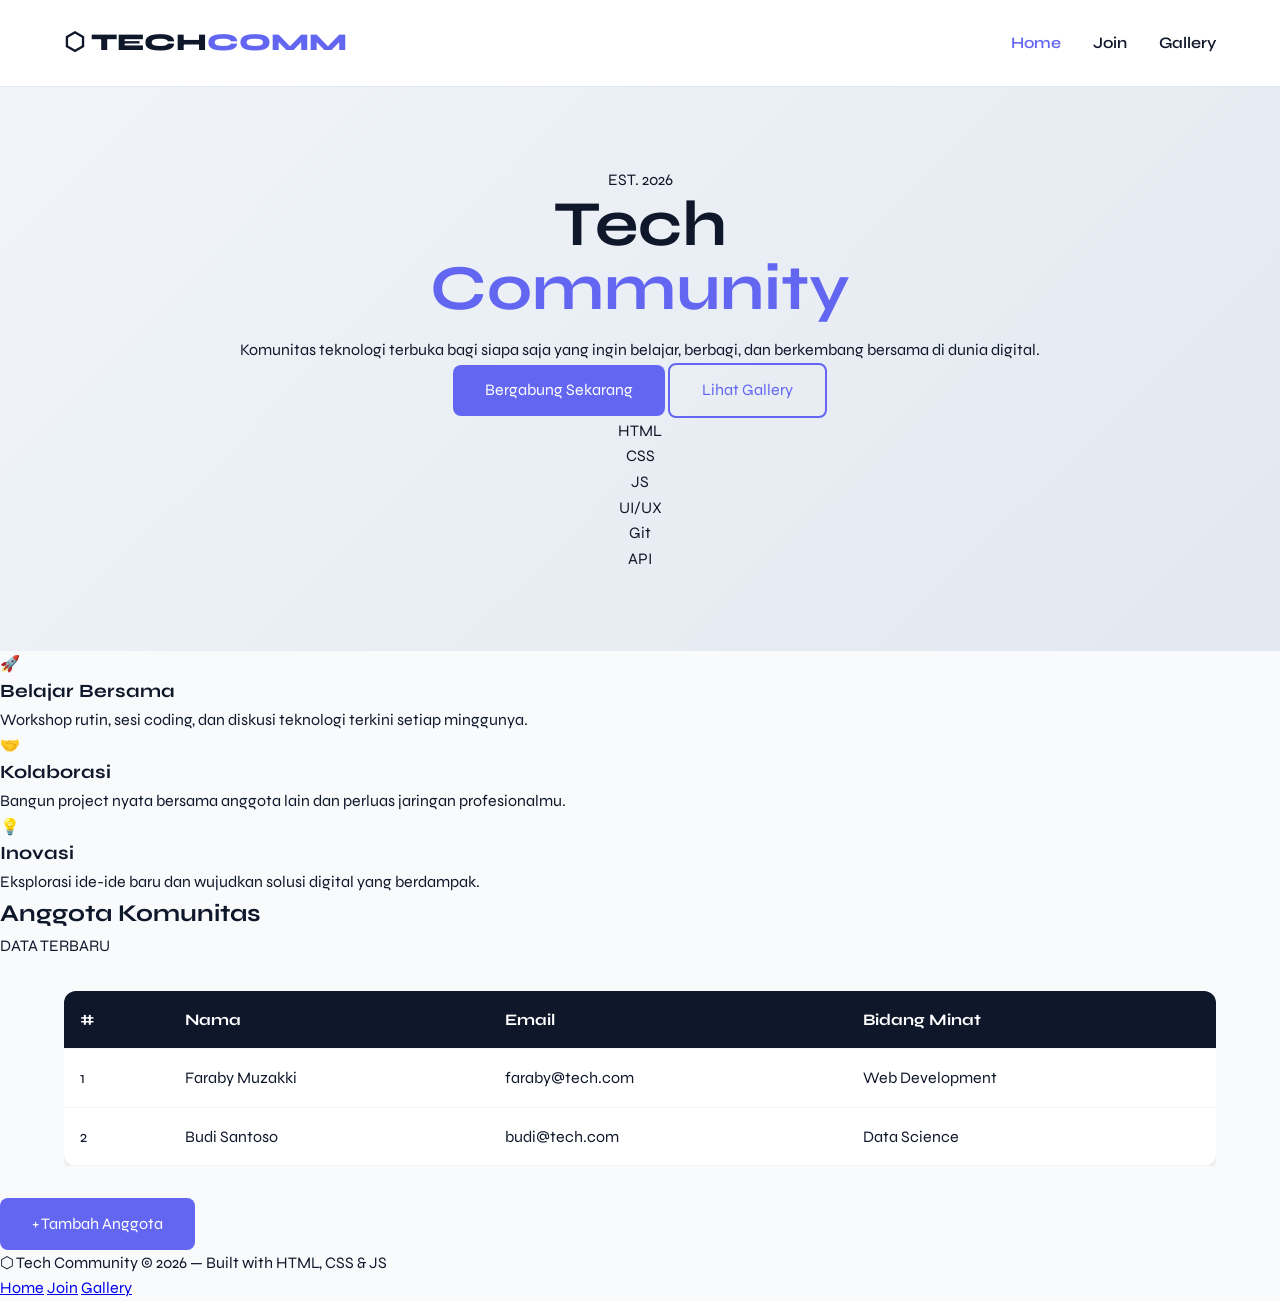
==== index.html @ a877add2 "first commit" ====
<!DOCTYPE html>
<html lang="id">
<head>
  <meta charset="UTF-8" />
  <meta name="viewport" content="width=device-width, initial-scale=1.0"/>
  <title>Tech Community</title>
  <link rel="preconnect" href="https://fonts.googleapis.com">
  <link href="https://fonts.googleapis.com/css2?family=Space+Mono:wght@400;700&family=Syne:wght@400;600;800&display=swap" rel="stylesheet">
  <link rel="stylesheet" href="./style.css" />
</head>
<body>

  <!-- NAVBAR -->
  <nav class="navbar">
    <div class="nav-brand">⬡ TECH<span>COMM</span></div>
    <ul class="nav-links">
      <li><a href="./index.html" class="active">Home</a></li>
      <li><a href="./form.html">Join</a></li>
      <li><a href="./gallery.html">Gallery</a></li>
    </ul>
  </nav>

  <!-- HERO -->
  <section class="hero">
    <div class="hero-bg-grid"></div>
    <div class="hero-content">
      <div class="hero-badge">EST. 2026</div>
      <h1 class="hero-title">Tech<br/><span>Community</span></h1>
      <p class="hero-desc">
        Komunitas teknologi terbuka bagi siapa saja yang ingin belajar, berbagi, dan berkembang bersama di dunia digital.
      </p>
      <div class="hero-actions">
        <a href="./form.html" class="btn-primary">Bergabung Sekarang</a>
        <a href="./gallery.html" class="btn-outline">Lihat Gallery</a>
      </div>
    </div>
    <div class="hero-visual">
      <div class="hex-grid">
        <div class="hex" style="--d:0s"><span>HTML</span></div>
        <div class="hex" style="--d:.1s"><span>CSS</span></div>
        <div class="hex" style="--d:.2s"><span>JS</span></div>
        <div class="hex" style="--d:.3s"><span>UI/UX</span></div>
        <div class="hex" style="--d:.4s"><span>Git</span></div>
        <div class="hex" style="--d:.5s"><span>API</span></div>
      </div>
    </div>
  </section>

  <!-- ABOUT SECTION -->
  <section class="about-section">
    <div class="about-card">
      <div class="about-icon">🚀</div>
      <h3>Belajar Bersama</h3>
      <p>Workshop rutin, sesi coding, dan diskusi teknologi terkini setiap minggunya.</p>
    </div>
    <div class="about-card">
      <div class="about-icon">🤝</div>
      <h3>Kolaborasi</h3>
      <p>Bangun project nyata bersama anggota lain dan perluas jaringan profesionalmu.</p>
    </div>
    <div class="about-card">
      <div class="about-icon">💡</div>
      <h3>Inovasi</h3>
      <p>Eksplorasi ide-ide baru dan wujudkan solusi digital yang berdampak.</p>
    </div>
  </section>

  <!-- MEMBER TABLE -->
  <section class="members-section">
    <div class="section-header">
      <h2>Anggota Komunitas</h2>
      <span class="section-tag">DATA TERBARU</span>
    </div>
    <div class="table-wrapper">
      <table id="memberTable">
        <thead>
          <tr>
            <th>#</th>
            <th>Nama</th>
            <th>Email</th>
            <th>Bidang Minat</th>
          </tr>
        </thead>
        <tbody id="memberBody">
          <!-- diisi JS -->
        </tbody>
      </table>
    </div>
    <div class="table-footer">
      <a href="./form.html" class="btn-primary">+ Tambah Anggota</a>
    </div>
  </section>

  <!-- FOOTER -->
  <footer class="footer">
    <p>⬡ Tech Community &copy; 2026 &mdash; Built with HTML, CSS & JS</p>
    <div class="footer-links">
      <a href="./index.html">Home</a>
      <a href="./form.html">Join</a>
      <a href="./gallery.html">Gallery</a>
    </div>
  </footer>

  <script src="./data.js"></script>
  <script src="./main.js"></script>
</body>
</html>
---- style.css ----
:root {
    --primary: #6366f1;
    --dark: #0f172a;
    --light: #f8fafc;
    --accent: #00f2ff;
    --gray: #64748b;
}

* {
    margin: 0;
    padding: 0;
    box-sizing: border-box;
}

body {
    font-family: 'Syne', sans-serif;
    background-color: var(--light);
    color: var(--dark);
    line-height: 1.6;
}

/* NAVBAR [cite: 11] */
.navbar {
    display: flex;
    justify-content: space-between;
    align-items: center;
    padding: 1.5rem 5%;
    background: white;
    border-bottom: 1px solid #e2e8f0;
}

.nav-brand { font-weight: 800; font-size: 1.5rem; }
.nav-brand span { color: var(--primary); }
.nav-links { display: flex; list-style: none; gap: 2rem; }
.nav-links a { text-decoration: none; color: var(--dark); font-weight: 600; }
.nav-links a.active { color: var(--primary); }

/* HERO SECTION [cite: 17] */
.hero, .page-hero {
    padding: 5rem 5%;
    text-align: center;
    background: linear-gradient(135deg, #f1f5f9 0%, #e2e8f0 100%);
}

.hero-title { font-size: 4rem; line-height: 1; margin-bottom: 1rem; }
.hero-title span { color: var(--primary); }

/* BUTTONS  */
.btn-primary {
    background: var(--primary);
    color: white;
    padding: 0.8rem 2rem;
    border: none;
    border-radius: 8px;
    cursor: pointer;
    text-decoration: none;
    display: inline-block;
    transition: 0.3s;
}

.btn-outline {
    border: 2px solid var(--primary);
    color: var(--primary);
    padding: 0.8rem 2rem;
    border-radius: 8px;
    text-decoration: none;
    display: inline-block;
}

/* TABLE STYLING [cite: 15, 19] */
.table-wrapper {
    overflow-x: auto;
    margin: 2rem 5%;
}

table {
    width: 100%;
    border-collapse: collapse;
    background: white;
    border-radius: 12px;
    overflow: hidden;
    box-shadow: 0 4px 6px -1px rgb(0 0 0 / 0.1);
}

th, td {
    padding: 1rem;
    text-align: left;
    border-bottom: 1px solid #f1f5f9;
}

th { background: var(--dark); color: white; }

/* FORM [cite: 15, 22] */
.form-container {
    max-width: 600px;
    margin: -50px auto 50px;
    background: white;
    padding: 2.5rem;
    border-radius: 20px;
    box-shadow: 0 20px 25px -5px rgb(0 0 0 / 0.1);
}

.form-group { margin-bottom: 1.5rem; }
.form-group label { display: block; margin-bottom: 0.5rem; font-weight: 600; }
input, select {
    width: 100%;
    padding: 0.8rem;
    border: 1px solid #cbd5e1;
    border-radius: 8px;
}

/* MEDIA BLOCK [cite: 28] */
.media-block {
    padding: 3rem 5%;
    max-width: 1000px;
    margin: auto;
}

.img-main-wrap img {
    width: 100%;
    border-radius: 12px;
    height: 400px;
    object-fit: cover;
}

.video-wrap iframe {
    width: 100%;
    aspect-ratio: 16/9;
    border-radius: 12px;
}
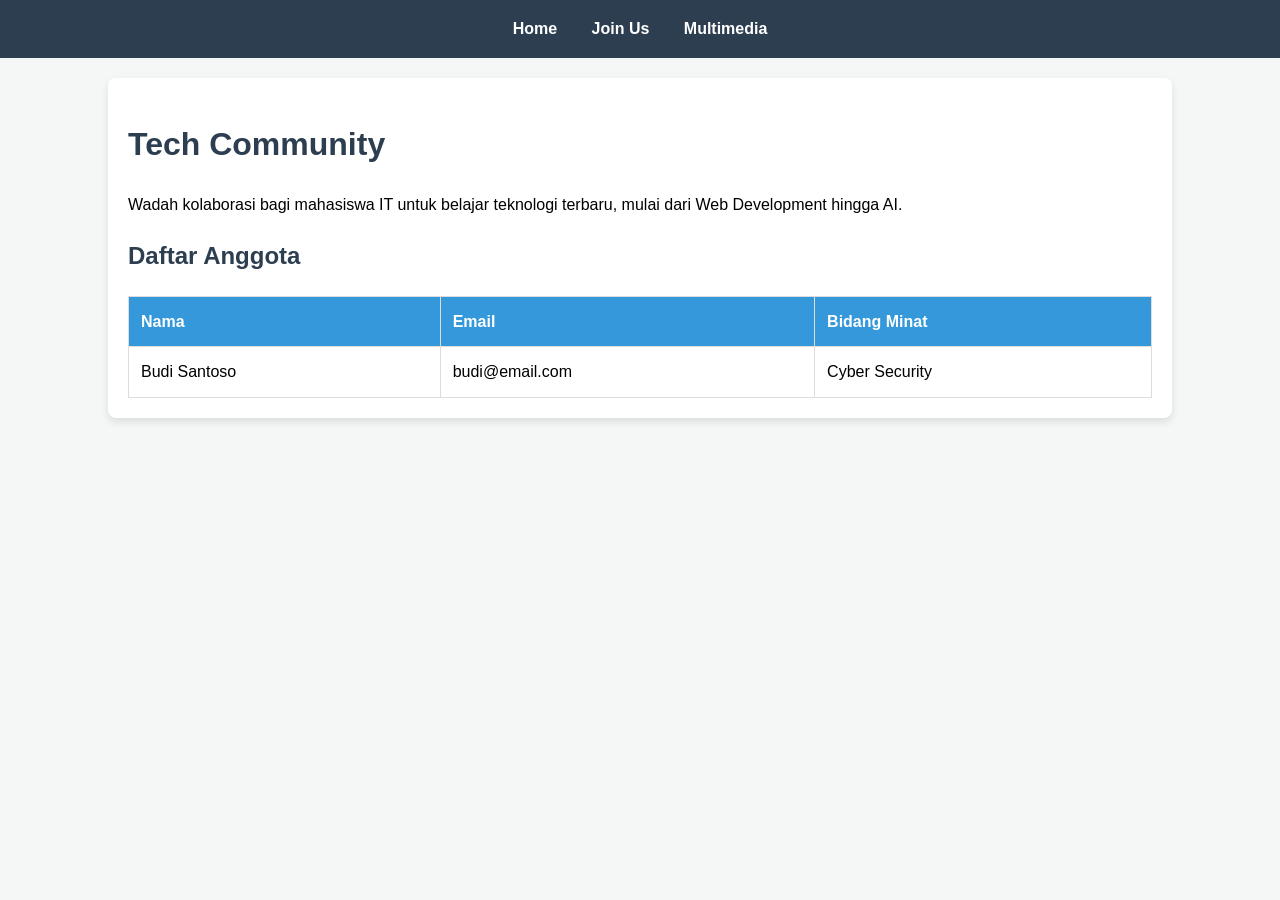
==== commit 64c68dfe: "Menambahkan code pada index.html" ====
--- a/index.html
+++ b/index.html
@@ -1,107 +1,37 @@
 <!DOCTYPE html>
-<html lang="id">
+<html lang="en">
 <head>
-  <meta charset="UTF-8" />
-  <meta name="viewport" content="width=device-width, initial-scale=1.0"/>
-  <title>Tech Community</title>
-  <link rel="preconnect" href="https://fonts.googleapis.com">
-  <link href="https://fonts.googleapis.com/css2?family=Space+Mono:wght@400;700&family=Syne:wght@400;600;800&display=swap" rel="stylesheet">
-  <link rel="stylesheet" href="./style.css" />
+    <title>Tech Community - Home</title>
+    <link rel="stylesheet" href="style.css">
 </head>
 <body>
-
-  <!-- NAVBAR -->
-  <nav class="navbar">
-    <div class="nav-brand">⬡ TECH<span>COMM</span></div>
-    <ul class="nav-links">
-      <li><a href="./index.html" class="active">Home</a></li>
-      <li><a href="./form.html">Join</a></li>
-      <li><a href="./gallery.html">Gallery</a></li>
-    </ul>
-  </nav>
-
-  <!-- HERO -->
-  <section class="hero">
-    <div class="hero-bg-grid"></div>
-    <div class="hero-content">
-      <div class="hero-badge">EST. 2026</div>
-      <h1 class="hero-title">Tech<br/><span>Community</span></h1>
-      <p class="hero-desc">
-        Komunitas teknologi terbuka bagi siapa saja yang ingin belajar, berbagi, dan berkembang bersama di dunia digital.
-      </p>
-      <div class="hero-actions">
-        <a href="./form.html" class="btn-primary">Bergabung Sekarang</a>
-        <a href="./gallery.html" class="btn-outline">Lihat Gallery</a>
-      </div>
+    <nav>
+        <a href="./index.html">Home</a>
+        <a href="./form.html">Join Us</a>
+        <a href="./gallery.html">Multimedia</a>
+    </nav>
+    <div class="container">
+        <h1>Tech Community</h1>
+        <p>Wadah kolaborasi bagi mahasiswa IT untuk belajar teknologi terbaru, mulai dari Web Development hingga AI.</p>
+        
+        <h2>Daftar Anggota</h2>
+        <table>
+            <thead>
+                <tr>
+                    <th>Nama</th>
+                    <th>Email</th>
+                    <th>Bidang Minat</th>
+                </tr>
+            </thead>
+            <tbody id="memberTableBody">
+                <tr>
+                    <td>Budi Santoso</td>
+                    <td>budi@email.com</td>
+                    <td>Cyber Security</td>
+                </tr>
+            </tbody>
+        </table>
     </div>
-    <div class="hero-visual">
-      <div class="hex-grid">
-        <div class="hex" style="--d:0s"><span>HTML</span></div>
-        <div class="hex" style="--d:.1s"><span>CSS</span></div>
-        <div class="hex" style="--d:.2s"><span>JS</span></div>
-        <div class="hex" style="--d:.3s"><span>UI/UX</span></div>
-        <div class="hex" style="--d:.4s"><span>Git</span></div>
-        <div class="hex" style="--d:.5s"><span>API</span></div>
-      </div>
-    </div>
-  </section>
-
-  <!-- ABOUT SECTION -->
-  <section class="about-section">
-    <div class="about-card">
-      <div class="about-icon">🚀</div>
-      <h3>Belajar Bersama</h3>
-      <p>Workshop rutin, sesi coding, dan diskusi teknologi terkini setiap minggunya.</p>
-    </div>
-    <div class="about-card">
-      <div class="about-icon">🤝</div>
-      <h3>Kolaborasi</h3>
-      <p>Bangun project nyata bersama anggota lain dan perluas jaringan profesionalmu.</p>
-    </div>
-    <div class="about-card">
-      <div class="about-icon">💡</div>
-      <h3>Inovasi</h3>
-      <p>Eksplorasi ide-ide baru dan wujudkan solusi digital yang berdampak.</p>
-    </div>
-  </section>
-
-  <!-- MEMBER TABLE -->
-  <section class="members-section">
-    <div class="section-header">
-      <h2>Anggota Komunitas</h2>
-      <span class="section-tag">DATA TERBARU</span>
-    </div>
-    <div class="table-wrapper">
-      <table id="memberTable">
-        <thead>
-          <tr>
-            <th>#</th>
-            <th>Nama</th>
-            <th>Email</th>
-            <th>Bidang Minat</th>
-          </tr>
-        </thead>
-        <tbody id="memberBody">
-          <!-- diisi JS -->
-        </tbody>
-      </table>
-    </div>
-    <div class="table-footer">
-      <a href="./form.html" class="btn-primary">+ Tambah Anggota</a>
-    </div>
-  </section>
-
-  <!-- FOOTER -->
-  <footer class="footer">
-    <p>⬡ Tech Community &copy; 2026 &mdash; Built with HTML, CSS & JS</p>
-    <div class="footer-links">
-      <a href="./index.html">Home</a>
-      <a href="./form.html">Join</a>
-      <a href="./gallery.html">Gallery</a>
-    </div>
-  </footer>
-
-  <script src="./data.js"></script>
-  <script src="./main.js"></script>
+    <script src="script.js"></script>
 </body>
 </html>
--- a/style.css
+++ b/style.css
@@ -1,130 +1,57 @@
-:root {
-    --primary: #6366f1;
-    --dark: #0f172a;
-    --light: #f8fafc;
-    --accent: #00f2ff;
-    --gray: #64748b;
+body {
+    font-family: 'Segoe UI', Tahoma, Geneva, Verdana, sans-serif;
+    margin: 0;
+    line-height: 1.6;
+    background-color: #f4f7f6;
 }
 
-* {
-    margin: 0;
-    padding: 0;
-    box-sizing: border-box;
+nav {
+    background: #2c3e50;
+    padding: 1rem;
+    text-align: center;
 }
 
-body {
-    font-family: 'Syne', sans-serif;
-    background-color: var(--light);
-    color: var(--dark);
-    line-height: 1.6;
+nav a {
+    color: white;
+    text-decoration: none;
+    margin: 0 15px;
+    font-weight: bold;
 }
 
-/* NAVBAR [cite: 11] */
-.navbar {
-    display: flex;
-    justify-content: space-between;
-    align-items: center;
-    padding: 1.5rem 5%;
+.container {
+    width: 80%;
+    margin: 20px auto;
     background: white;
-    border-bottom: 1px solid #e2e8f0;
+    padding: 20px;
+    border-radius: 8px;
+    box-shadow: 0 4px 8px rgba(0,0,0,0.1);
 }
 
-.nav-brand { font-weight: 800; font-size: 1.5rem; }
-.nav-brand span { color: var(--primary); }
-.nav-links { display: flex; list-style: none; gap: 2rem; }
-.nav-links a { text-decoration: none; color: var(--dark); font-weight: 600; }
-.nav-links a.active { color: var(--primary); }
-
-/* HERO SECTION [cite: 17] */
-.hero, .page-hero {
-    padding: 5rem 5%;
-    text-align: center;
-    background: linear-gradient(135deg, #f1f5f9 0%, #e2e8f0 100%);
-}
-
-.hero-title { font-size: 4rem; line-height: 1; margin-bottom: 1rem; }
-.hero-title span { color: var(--primary); }
-
-/* BUTTONS  */
-.btn-primary {
-    background: var(--primary);
-    color: white;
-    padding: 0.8rem 2rem;
-    border: none;
-    border-radius: 8px;
-    cursor: pointer;
-    text-decoration: none;
-    display: inline-block;
-    transition: 0.3s;
-}
-
-.btn-outline {
-    border: 2px solid var(--primary);
-    color: var(--primary);
-    padding: 0.8rem 2rem;
-    border-radius: 8px;
-    text-decoration: none;
-    display: inline-block;
-}
-
-/* TABLE STYLING [cite: 15, 19] */
-.table-wrapper {
-    overflow-x: auto;
-    margin: 2rem 5%;
-}
+h1, h2 { color: #2c3e50; }
 
 table {
     width: 100%;
     border-collapse: collapse;
-    background: white;
-    border-radius: 12px;
-    overflow: hidden;
-    box-shadow: 0 4px 6px -1px rgb(0 0 0 / 0.1);
+    margin-top: 20px;
 }
 
-th, td {
-    padding: 1rem;
-    text-align: left;
-    border-bottom: 1px solid #f1f5f9;
+table, th, td { border: 1px solid #ddd; padding: 12px; text-align: left; }
+
+th { background-color: #3498db; color: white; }
+
+input, select, button {
+    width: 100%;
+    padding: 10px;
+    margin: 10px 0;
+    border-radius: 4px;
+    border: 1px solid #ccc;
 }
 
-th { background: var(--dark); color: white; }
-
-/* FORM [cite: 15, 22] */
-.form-container {
-    max-width: 600px;
-    margin: -50px auto 50px;
-    background: white;
-    padding: 2.5rem;
-    border-radius: 20px;
-    box-shadow: 0 20px 25px -5px rgb(0 0 0 / 0.1);
+button {
+    background-color: #27ae60;
+    color: white;
+    border: none;
+    cursor: pointer;
 }
 
-.form-group { margin-bottom: 1.5rem; }
-.form-group label { display: block; margin-bottom: 0.5rem; font-weight: 600; }
-input, select {
-    width: 100%;
-    padding: 0.8rem;
-    border: 1px solid #cbd5e1;
-    border-radius: 8px;
-}
-
-/* MEDIA BLOCK [cite: 28] */
-.media-block {
-    padding: 3rem 5%;
-    max-width: 1000px;
-    margin: auto;
-}
-
-.img-main-wrap img {
-    width: 100%;
-    border-radius: 12px;
-    height: 400px;
-    object-fit: cover;
-}
-
-.video-wrap iframe {
-    width: 100%;
-    aspect-ratio: 16/9;
-    border-radius: 12px;
-}+button:hover { background-color: #2ecc71; }
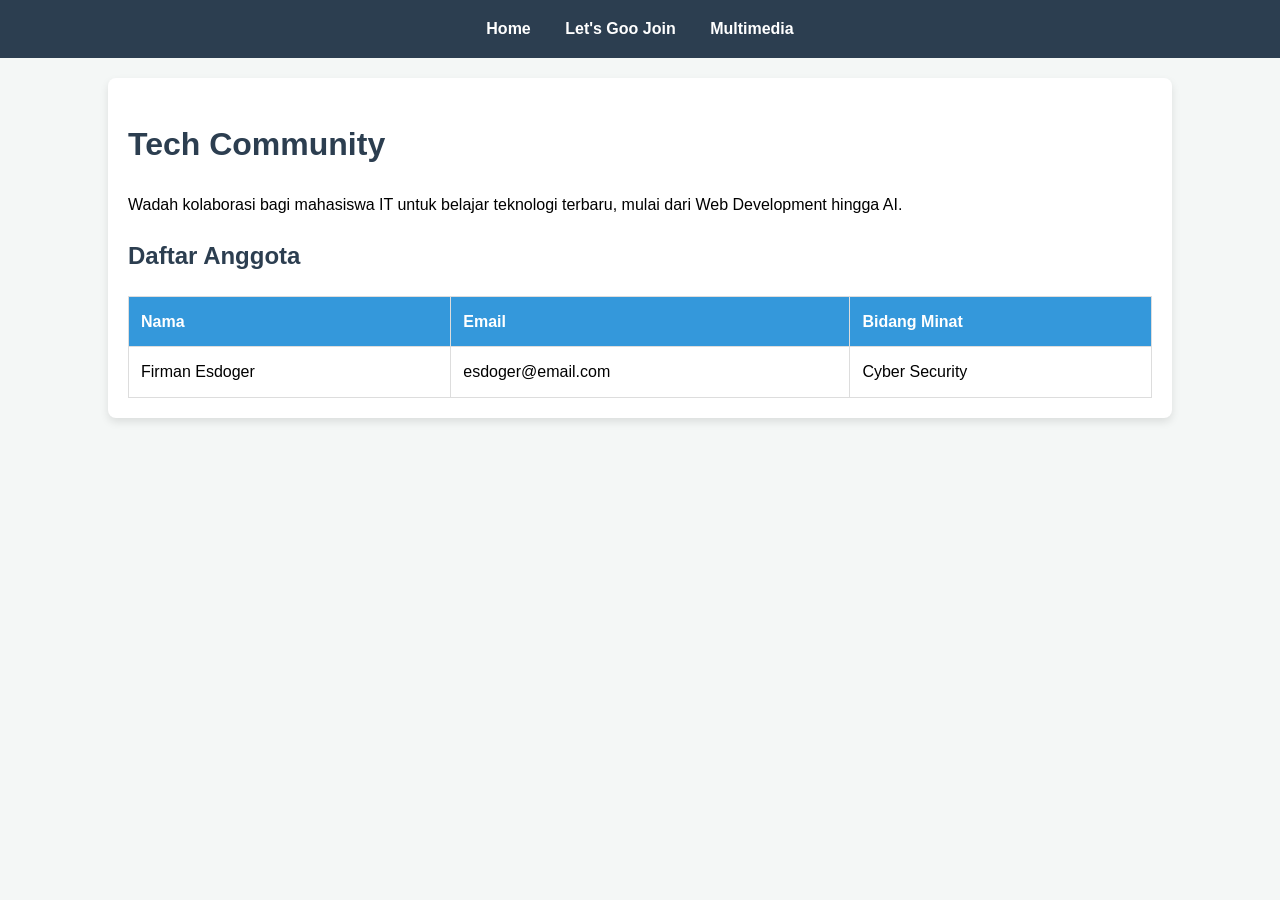
==== commit 716e417f: "Pembaharuan" ====
--- a/index.html
+++ b/index.html
@@ -7,7 +7,7 @@
 <body>
     <nav>
         <a href="./index.html">Home</a>
-        <a href="./form.html">Join Us</a>
+        <a href="./form.html">Let's Goo Join</a>
         <a href="./gallery.html">Multimedia</a>
     </nav>
     <div class="container">
@@ -25,8 +25,8 @@
             </thead>
             <tbody id="memberTableBody">
                 <tr>
-                    <td>Budi Santoso</td>
-                    <td>budi@email.com</td>
+                    <td>Firman Esdoger</td>
+                    <td>esdoger@email.com</td>
                     <td>Cyber Security</td>
                 </tr>
             </tbody>
--- a/style.css
+++ b/style.css
@@ -1,3 +1,4 @@
+/* --- KODE AWAL KAMU --- */
 body {
     font-family: 'Segoe UI', Tahoma, Geneva, Verdana, sans-serif;
     margin: 0;
@@ -54,4 +55,57 @@
     cursor: pointer;
 }
 
-button:hover { background-color: #2ecc71; }+button:hover { background-color: #2ecc71; }
+
+
+/* --- TAMBAHAN KODE VIDEO (MASUKKAN DI SINI) --- */
+
+.video-section {
+    margin-top: 30px; /* Memberi jarak dari elemen di atasnya (misal tabel) */
+    text-align: center;
+}
+
+.responsive-video {
+    position: relative;
+    padding-bottom: 56.25%; /* Rasio 16:9 */
+    height: 0;
+    overflow: hidden;
+    border-radius: 8px;    /* Disamakan dengan border-radius container kamu */
+    border: 1px solid #ddd;
+    box-shadow: 0 2px 4px rgba(0,0,0,0.05);
+}
+
+.responsive-video iframe {
+    position: absolute;
+    top: 0;
+    left: 0;
+    width: 100%;
+    height: 100%;
+    border: none;
+}
+
+.audio-section {
+    margin-top: 30px;
+    padding: 25px;
+    background: #ffffff;
+    border-radius: 12px;
+    border: 1px solid #eee;
+    text-align: center;
+    box-shadow: 0 4px 12px rgba(0,0,0,0.05);
+}
+
+.audio-section h3 {
+    margin-bottom: 20px;
+    color: #2c3e50;
+    font-weight: 600;
+}
+
+.custom-audio {
+    width: 100%;
+    max-width: 500px; /* Agar tidak terlalu lebar di layar laptop */
+}
+
+/* Mempercantik tampilan player di browser Chrome/Edge */
+audio::-webkit-media-controls-panel {
+    background-color: #f1f3f4;
+}
